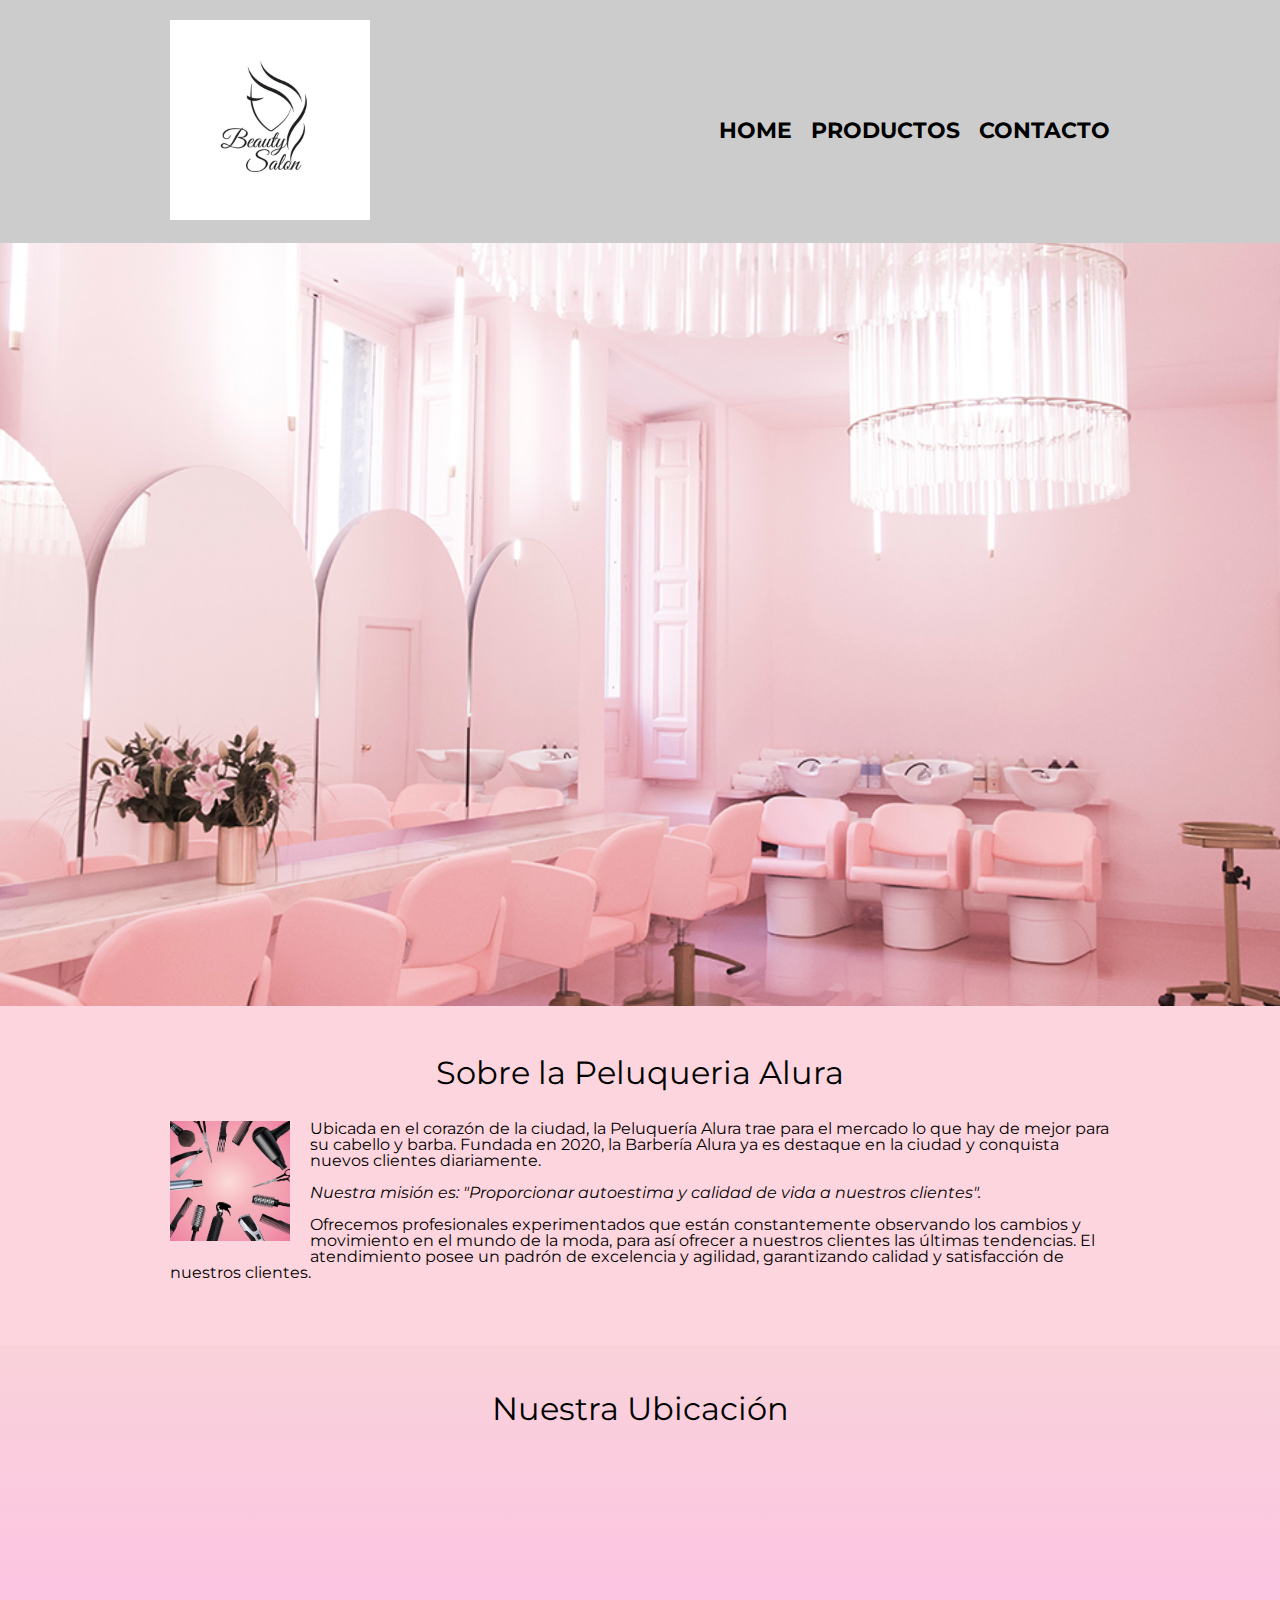
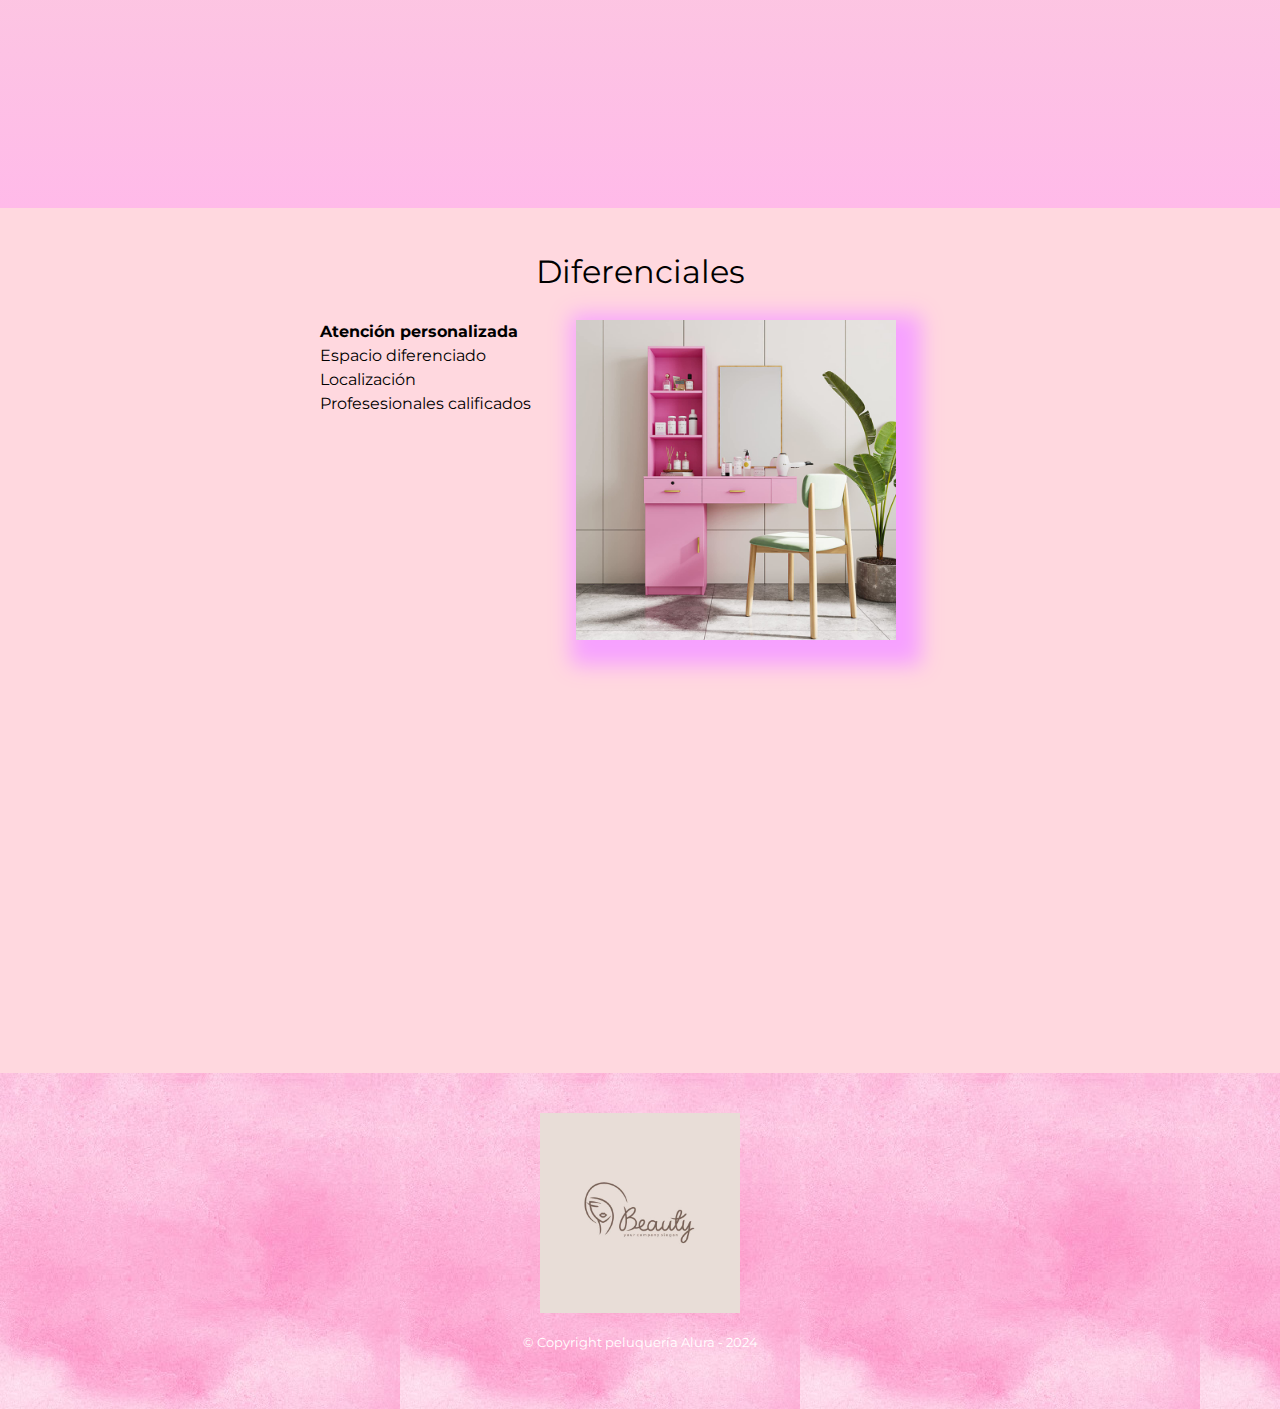
==== index.html @ 925ff654 "peluqueria-version-1" ====
<!DOCTYPE html>
        <html lang="es">
        <head>
            <meta charset="UTF-8">
            <meta name="viewport" content="width=device-width, initial-scale=1.0">
            <title>Barbería</title>
            
            <link rel="preconnect" href="https://fonts.gstatic.com" crossorigin>
            <link href="https://fonts.googleapis.com/css2?family=Montserrat:ital,wght@0,100..900;1,100..900&family=Roboto:ital,wght@0,100;0,300;0,400;0,500;0,700;0,900;1,100;1,300;1,400;1,500;1,700;1,900&display=swap" rel="stylesheet">
            <link rel="preconnect" href="https://fonts.googleapis.com">
            <link rel="stylesheet" href="reset.css">
            <link rel="stylesheet" href="style.css">
        </head>
        <body>
            <header>
                <div class="caja">
                    <h1><img class="logo" src="banner/-logo-template-hair.jpg" alt="logo de la barbería"></h1>
                    <nav>
                        <ul>
                            <li> <a href="index.html">Home</a> </li>
                            <li><a href="productos.html">Productos</a></li>
                            <li><a href="contacto.html">Contacto</a></li>
                        </ul>
                    </nav>
                </div>
            </header>
            

            <img class="banner" src="banner/11_gallery_1.jpg" alt="">
            <main>
                <section class="principal">
                <h2 class="titulo-principal">Sobre la Peluqueria Alura</h2>

                <img class="herramientas" src="banner/herramientas-peluqueria-ilustracion-fondo-rosa_.avif" alt="herramientas de peluqueria">

                <p>Ubicada en el corazón de la ciudad, la <strong>Peluquería Alura</strong> trae para el mercado lo que hay de mejor para su cabello y barba. Fundada en 2020, la Barbería Alura ya es destaque en la ciudad y conquista nuevos clientes diariamente.</p>

                <p id="mision"><em>Nuestra misión es: <strong>"Proporcionar autoestima y calidad de vida a nuestros clientes"</strong>.</em></p>

                <p>Ofrecemos profesionales experimentados que están constantemente observando los cambios y movimiento en el mundo de la moda, para así ofrecer a nuestros clientes las últimas tendencias. El atendimiento posee un padrón de excelencia y agilidad, garantizando calidad y satisfacción de nuestros clientes.</p>     
                </section>

                <section class="mapa">
                    <h3 class="titulo-principal">Nuestra Ubicación</h3>

                    <div class="mapa-contenido">
                        <iframe src="https://www.google.com/maps/embed?pb=!1m18!1m12!1m3!1d3656.4289779949945!2d-46.63605992375922!3d-23.588943462607805!2m3!1f0!2f0!3f0!3m2!1i1024!2i768!4f13.1!3m3!1m2!1s0x94ce5bd9bb943bf5%3A0x6f642995c970f0fe!2scaelum%20alura!5e0!3m2!1ses!2sar!4v1708466283819!5m2!1ses!2sar"
                         width="100%" height="300" style="border:0;" allowfullscreen="" loading="lazy" referrerpolicy="no-referrer-when-downgrade"></iframe>
                    </div>
                    
                </section>


                <section class="diferenciales">

                  <h3 class="titulo-principal" >Diferenciales</h3>

                    <div class="contenido-diferenciales">
                       <ul class="lista-diferenciales">
                              <li class="items">Atención personalizada</li>
                             <li class="items">Espacio diferenciado</li>
                            <li class="items">Localización</li>
                           <li class="items">Profesesionales calificados</li>
                
                         </ul><img src="diferenciales/71u014AUeGL.jpg" class="imagen-diferenciales">
                     </div>
                     <div class="video">
                        <iframe width="100%" height="315" src="https://www.youtube.com/embed/iYGOpUSbi7Q?si=nN5pc-D7IBt5_xbM&amp;start=20" title="YouTube video player" frameborder="0" allow="accelerometer; autoplay; clipboard-write; encrypted-media; gyroscope; picture-in-picture; web-share" allowfullscreen></iframe>
                     </div>
                   
                </section>
            </main>

            
        <footer>
            <img class="logo" src="banner/istockphoto-1031099368-612x612.jpg" alt="logo de la barbería">
            <p class="copyright">&copy Copyright peluquería Alura - 2024</p>
        </footer>

     </body>
     </html>
---- style.css ----
body{
    font-family: "Montserrat", sans-serif;
    background: #fcccd6d0;
}
header{
    background-color:#cccccc ;
    padding: 20px 0;
}

.caja{
    width: 940px;
    position: relative;
    margin: 0 auto;
}
.logo{
    width: 200px;
}
/* estilo de la barra de navegacion */
nav{
    position: absolute;
    top:100px;
    right: 0;
}

nav li{
    display: inline;
    margin: 0 0 0 15px;
}

nav a{
    text-transform: uppercase;
    color: #000000;
    font-weight: bold;
    font-size: 22px;
    text-decoration: none;
}

nav a:hover{
    color: rgb(89, 0, 255);
    text-decoration: underline;
}

.productos{
    width: 940px;
    margin: 0 auto;
    padding: 50px ;
}
/* lista de productos: bloque, texto centrado, ancho 22%, alineación vertical:arriba, 
margenes laterales 1%, espaciamiento interno padding, color y estilo de bordes */
.productos li{
    display: inline-block;
    text-align:center;
    width: 22%;
    vertical-align:top;
    margin:0 1%;
    padding: 5px 10px;
    box-sizing:border-box;
    border-color: #000000;
    border-width: 2px ;
    border-style: solid;
    border-radius: 5%;
}
/* class + hover modifica cuando pasamos el cursor por arriba del elemento */
.productos li:hover{
    border-color: rgb(255, 180, 81);
   
}
/* class + active: modifica cuando clicamos */
.productos li:active{
    border-color: rgb(220, 95, 252);
}
.productos h2{
    font-size: 20px;
    font-weight:bold ;
}
.productos li:hover h2{
    font-size: 25px;
}
.cortes{
    width:170px ;
}
.tinturas{
    width: 170px; 
}
.tratamientos{
    width: 170px;
}
.uñas{
    width: 170px;
}
.producto-descripcion {
    font-size: 15px;
}
/* letras negritas margen de arriba 10px */
.producto-precio {
    font-size: 18px;
    font-weight: bold;
    margin-top: 10px;
}
/* imageny texto centrado backgraund con imagen */
footer{
    text-align: center;
    background: url(banner/bg/89843967-día-de-san-valentín-fondo-cuadrado-con-manchas-de-acuarela-de-color-rosa-luz-rosa-acuarela-mujer.jpg);
    padding: 40px;
}
.copyright{
    color: #ffffff;
    font-size: 13px ;
    margin:20px;
}

form{
    margin: 40px 20px;
}
form label, form legend{
    display: block;
    font: 20px;
    margin: 0 0 10px;
}
.input-padron{
    display: block;
    margin: 0 0 20px;
    padding: 10px 25px;
    width: 50%;
}
.checkbox{
    margin: 20px 0;
    display: block;
}
table{
    margin: 40px 40px;
}

thead{
    background: #555555;
    color:white;
    font-weight: bold;
}

td,th{
    border: 1px solid #000000;
    padding: 8px 15px;
}

/* inicia css para nuestra home */
.banner{
    width: 100%;
}
.principal{
    padding: 3em 0;
    width: 940px;
    margin: 0 auto;
}
.titulo-principal{
    text-align: center;
    font-size: 2em;
    margin: 0 0 1em;
    clear: left;
    
}
.principal p{
    margin:0 0 1em ;

}
.principal strong{
    font-style: bold;
}
.principal em{
    font-style: italic;
}
.herramientas{
    width: 120px;
    float: left;
    margin: 0 20px 20px 0;
}
.mapa{
    padding: 3em 0;
    background:linear-gradient(#f8d1d9d0, #ffbae9) ;  
}
.mapa-contenido{
    width: 940px;
    margin: 0 auto;
}
.diferenciales{
    padding: 3em 0;
    background: #ffd8df;
}
.contenido-diferenciales{
    width: 640px;
    margin: 0 auto;
}
.items{
    line-height: 1.5;
}
.items:first-child{
    font-weight: bold;
}
.lista-diferenciales{
    width: 40%;
    display:inline-block;
    vertical-align: top;
}
.imagen-diferenciales{
    width: 50%;
    transition: 400ms;
    box-shadow: 10px 10px 20px 15px  #f7a1ff;
}
.imagen-diferenciales:hover{
    opacity: 0.3;
}
.video{
    width: 560px;
    margin: 2em auto;
}
@media screen and (max-width:480px){
    h1{
        text-align: center;
    }
    nav{
        width: 100%;
        position: static;
    }

  .caja, .principal, .mapa-contenido, .contenido-diferenciales, .video{
    width: auto;
}
.productos, .productos li{
    width: 100%;
}
.lista-diferenciales, .contenido-diferenciales{
    width: 100%;
}

}
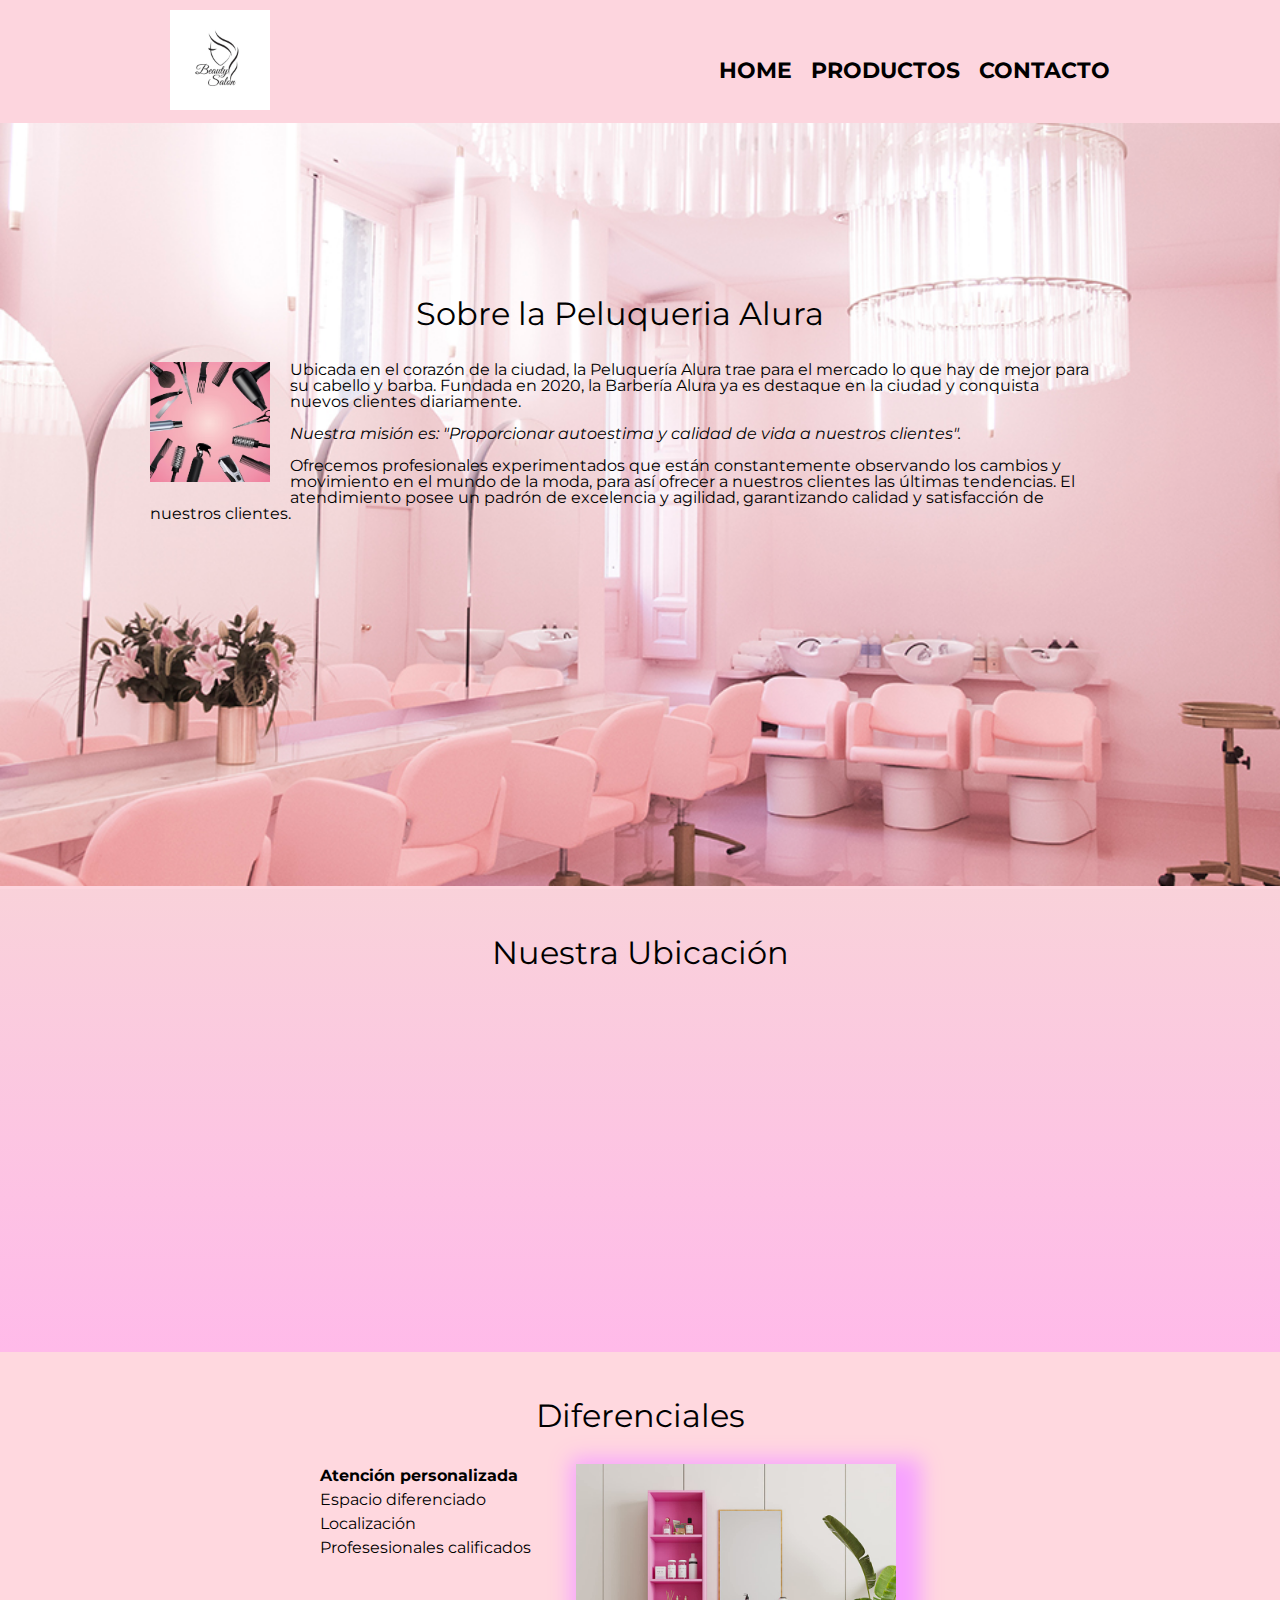
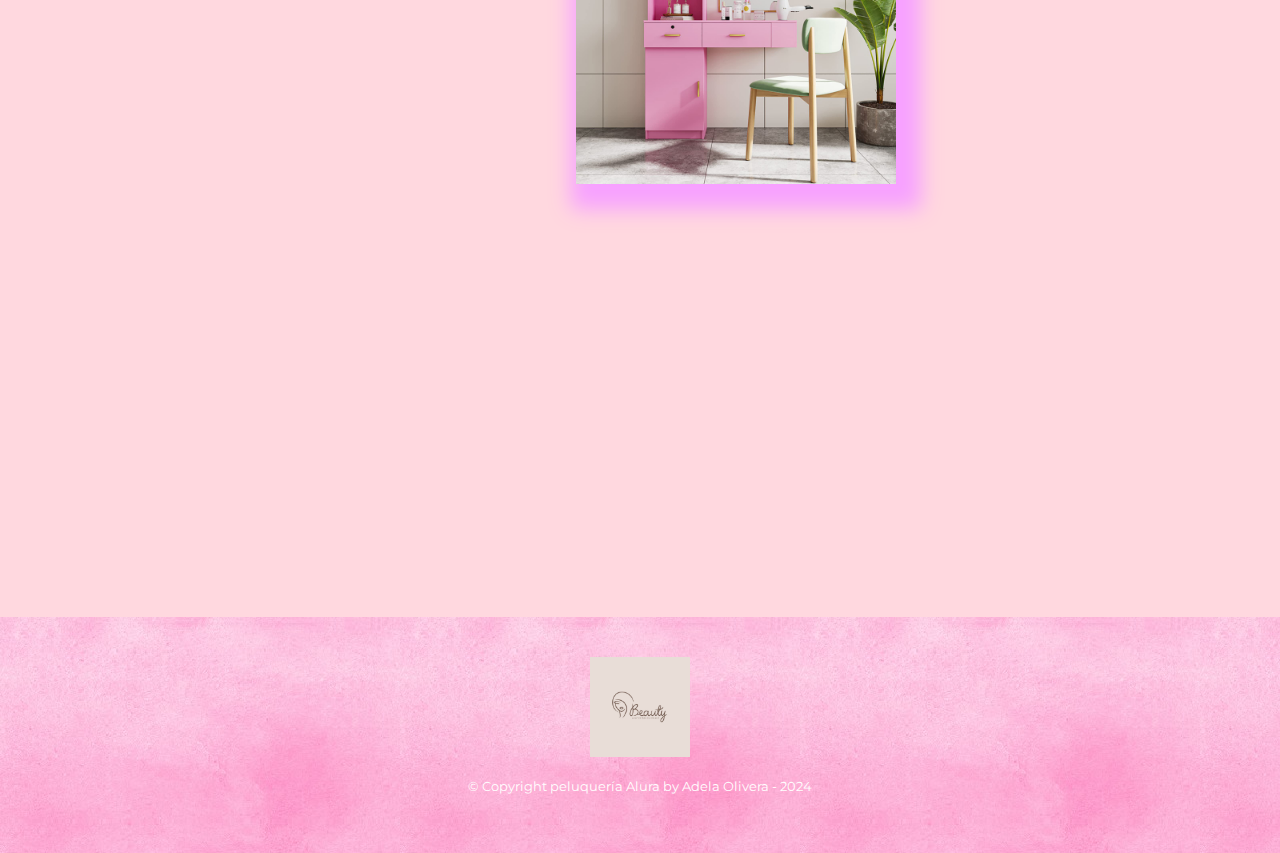
==== commit 050dc68d: "Version-2" ====
--- a/index.html
+++ b/index.html
@@ -3,7 +3,7 @@
         <head>
             <meta charset="UTF-8">
             <meta name="viewport" content="width=device-width, initial-scale=1.0">
-            <title>Barbería</title>
+            <title>Peluquería</title>
             
             <link rel="preconnect" href="https://fonts.gstatic.com" crossorigin>
             <link href="https://fonts.googleapis.com/css2?family=Montserrat:ital,wght@0,100..900;1,100..900&family=Roboto:ital,wght@0,100;0,300;0,400;0,500;0,700;0,900;1,100;1,300;1,400;1,500;1,700;1,900&display=swap" rel="stylesheet">
@@ -74,8 +74,8 @@
             
         <footer>
             <img class="logo" src="banner/istockphoto-1031099368-612x612.jpg" alt="logo de la barbería">
-            <p class="copyright">&copy Copyright peluquería Alura - 2024</p>
+            <p class="copyright">&copy Copyright peluquería Alura by Adela Olivera - 2024</p>
         </footer>
 
      </body>
-     </html>+     </html>
--- a/style.css
+++ b/style.css
@@ -4,8 +4,8 @@
     background: #fcccd6d0;
 }
 header{
-    background-color:#cccccc ;
-    padding: 20px 0;
+    
+    padding: 10px 0;
 }
 
 .caja{
@@ -14,12 +14,12 @@
     margin: 0 auto;
 }
 .logo{
-    width: 200px;
+    width: 100px;
 }
 /* estilo de la barra de navegacion */
 nav{
     position: absolute;
-    top:100px;
+    top:50px;
     right: 0;
 }
 
@@ -148,9 +148,12 @@
     width: 100%;
 }
 .principal{
+    position: absolute;
+    top: 250px;
+    left: 150px;
     padding: 3em 0;
     width: 940px;
-    margin: 0 auto;
+    
 }
 .titulo-principal{
     text-align: center;
@@ -222,14 +225,14 @@
         position: static;
     }
 
-  .caja, .principal, .mapa-contenido, .contenido-diferenciales, .video{
-    width: auto;
+  .caja, .principal, .mapa-contenido, .diferenciales, .contenido-diferenciales, .video{
+    width: 95%;
 }
 .productos, .productos li{
-    width: 100%;
+    width: 75%;
+    text-align: center;
 }
 .lista-diferenciales, .contenido-diferenciales{
-    width: 100%;
-}
-
-}+ width: 95%;
+}
+}
